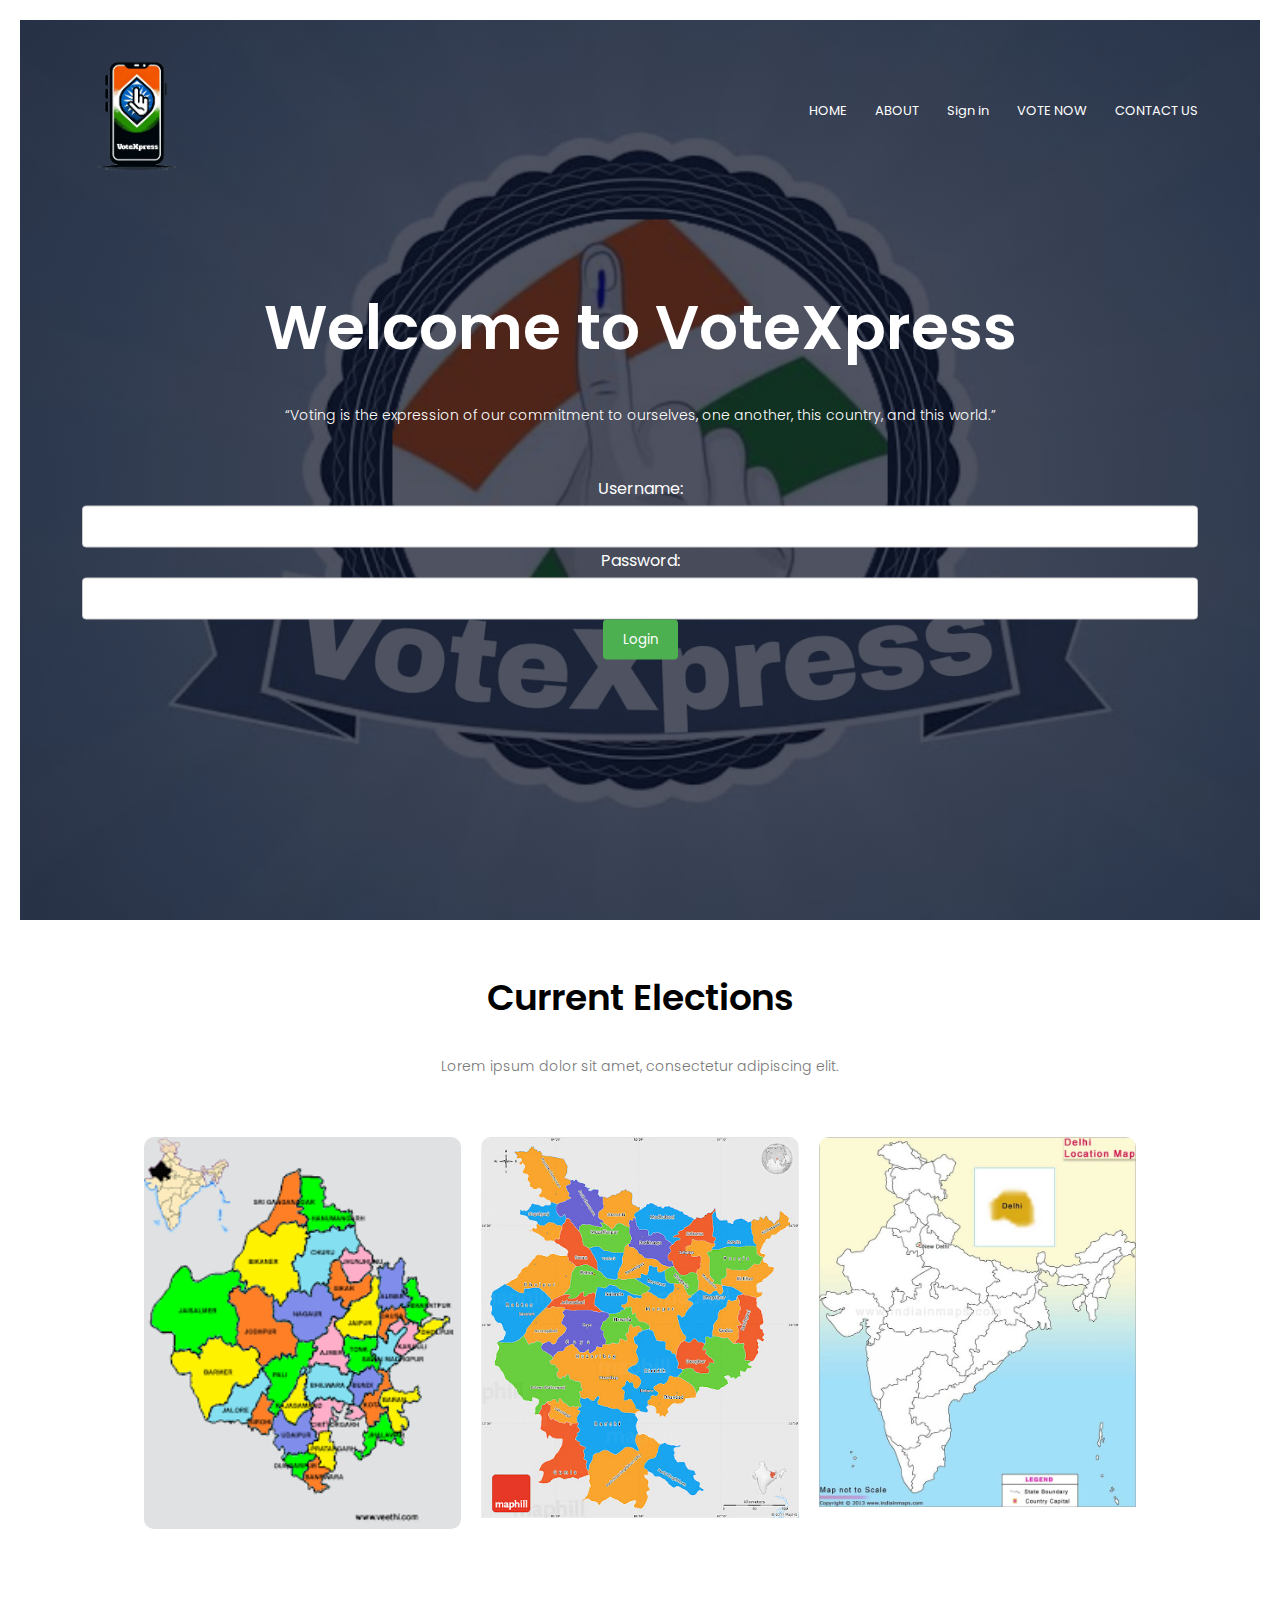
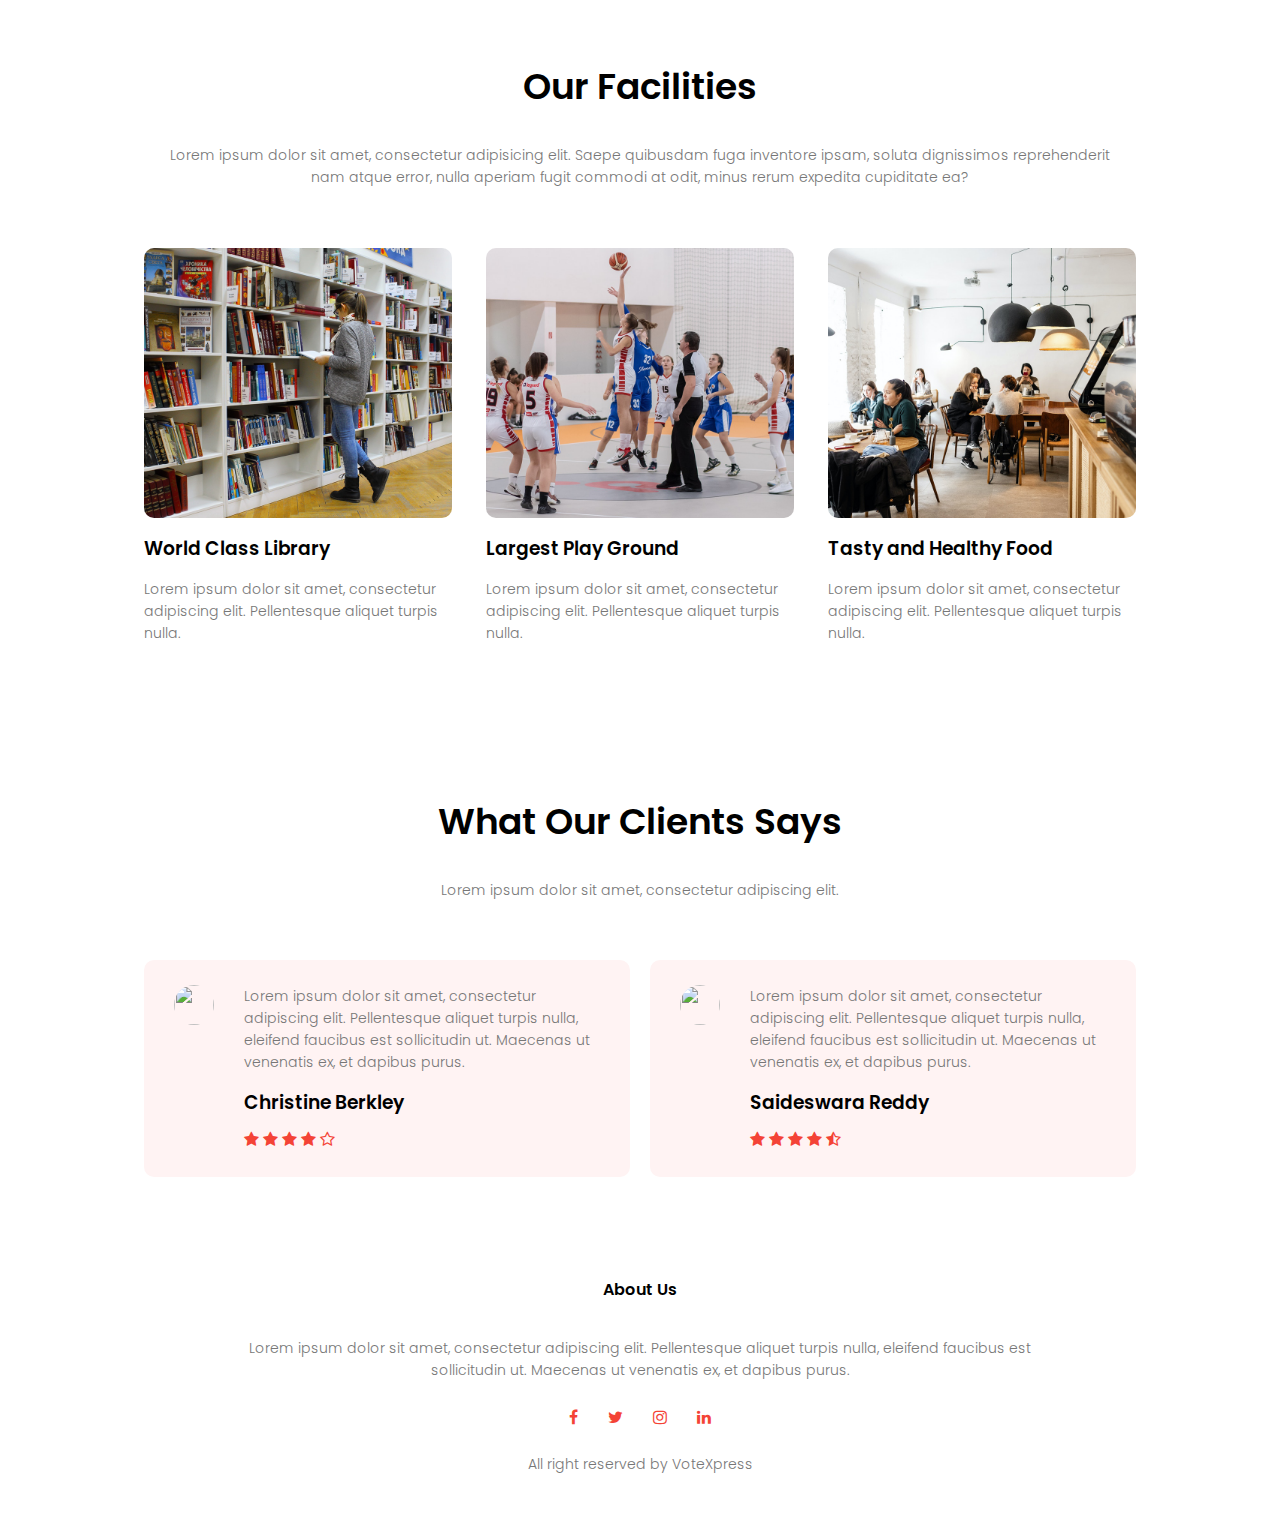
==== index.html @ 6b078994 "initiation of votexpress" ====
<html>
<head>
<meta name="viewport" content="width=device-width, initial-scale=1.0">
<title>VoteXpress - Vote from Home</title>
<link rel="stylesheet" href="style.css">
<link href="https://fonts.googleapis.com/css?family=Poppins:100,200,300,400,600,700&display=swap" rel="stylesheet">
<link rel="stylesheet" href="https://stackpath.bootstrapcdn.com/font-awesome/4.7.0/css/font-awesome.min.css"> 
<link rel="icon" type="images/logo_transparent" href="favicon.ico">

</head>
<body>
    <section class="header">
        
        <nav>
            <a href="index.html"><img src="images/logo_transparent .png"></a>
            <div class="nav-links" id="navLinks">  
                <i class="fa fa-close" onclick="hideMenu()"></i>
                <ul>
                    <li><a href="index.html">HOME</a></li>
                    <li><a href="about.html">ABOUT</a></li>
                    <li><a href="signin.html">Sign in</a></li>
                    <li><a href="votenow.html">VOTE NOW</a></li>
                    <li><a href="contact.html">CONTACT US</a></li>
                </ul>
            </div>
            <i class="fa fa-bars" onclick="showMenu()"></i>
        </nav>
        
        <div class="text-box">
            <h1>Welcome to <span id="span">VoteXpress</span></h1>
            <p>“Voting is the expression of our commitment to ourselves, one another, this country, and this world.”</p>

            <form action="/login" method="post"> <label for="username">Username:</label>
                <input type="text" id="username" name="username" required><br>
        
                <label for="password">Password:</label>
                <input type="password" id="password" name="password" required><br>
        
                <button type="submit">Login</button>
            </form>
        </div>
    </section>

    
    
    <section class="campus">
        <h1>Current Elections</h1>
        <p>Lorem ipsum dolor sit amet, consectetur adipiscing elit.</p>
            <div class="row">
                <div class="campus-col">
                    <img src="images/rajasthan.png">
                    <div class="layer">
                        <h3>RAJASTHAN</h3>
                    </div>
                </div>
                <div class="campus-col">
                    <img src="images/bihar.jpeg">
                    <div class="layer">
                        <h3>BIHAR</h3>
                    </div>
                </div>
                <div class="campus-col">
                    <img src="images/DELHI.jpeg">
                    <div class="layer">
                        <h3>DELHI</h3>
                    </div>
                </div>
                
            </div>
    </section>
    
<!---------- Facilities ---------->
    
    <section class="facility">
        <h1>Our Facilities</h1>
        <p>Lorem ipsum dolor sit amet, consectetur adipisicing elit. Saepe quibusdam fuga inventore ipsam, soluta dignissimos reprehenderit nam atque error, nulla aperiam fugit commodi at odit, minus rerum expedita cupiditate ea?</p>
            <div class="row">
                <div class="facility-col">
                    <img src="images/library.png">
                    <h3>World Class Library</h3>
                    <p>Lorem ipsum dolor sit amet, consectetur adipiscing elit. Pellentesque aliquet turpis nulla.</p>
                </div>
                <div class="facility-col">
                    <img src="images/basketball.png">
                    <h3>Largest Play Ground</h3>
                    <p>Lorem ipsum dolor sit amet, consectetur adipiscing elit. Pellentesque aliquet turpis nulla.</p>
                </div>
                <div class="facility-col">
                    <img src="images/cafeteria.png">
                    <h3>Tasty and Healthy Food</h3>
                    <p>Lorem ipsum dolor sit amet, consectetur adipiscing elit. Pellentesque aliquet turpis nulla.</p>
                </div>
            </div>
    </section>
    
    
<!---------- testimonials ---------->
    
    <section class="testimonials">
        <h1>What Our Clients Says</h1>
        <p>Lorem ipsum dolor sit amet, consectetur adipiscing elit.</p>
            <div class="row">
                <div class="testimonial-col">
                    <img src="images/user1.jpg">
                    <div> 
                        <p>Lorem ipsum dolor sit amet, consectetur adipiscing elit. Pellentesque aliquet turpis nulla, eleifend faucibus est sollicitudin ut. Maecenas ut venenatis ex, et dapibus purus.</p>
                        <h3>Christine Berkley</h3>
                        <i class="fa fa-star"></i>
                        <i class="fa fa-star"></i>
                        <i class="fa fa-star"></i>
                        <i class="fa fa-star"></i>
                        <i class="fa fa-star-o"></i>
                    </div>
                </div>
                <div class="testimonial-col">
                    <img src="images/">
                    <div>
                        <p>Lorem ipsum dolor sit amet, consectetur adipiscing elit. Pellentesque aliquet turpis nulla, eleifend faucibus est sollicitudin ut. Maecenas ut venenatis ex, et dapibus purus.</p>
                        <h3>Saideswara Reddy</h3>
                        <i class="fa fa-star"></i>
                        <i class="fa fa-star"></i>
                        <i class="fa fa-star"></i>
                        <i class="fa fa-star"></i>
                        <i class="fa fa-star-half-o"></i>
                    </div>
                </div>
                
            </div>
    </section>
    

<!-------- footer ---------->

<section class="footer">
        <h4>About Us</h4>
        <p>Lorem ipsum dolor sit amet, consectetur adipiscing elit. Pellentesque aliquet turpis nulla, eleifend faucibus est<br>sollicitudin ut. Maecenas ut venenatis ex, et dapibus purus.</p>
        <div class="icons">
            <a href=""><i class="fa fa-facebook"></i></a>
            <a href=""><i class="fa fa-twitter"></i></a>
            <a href=""><i class="fa fa-instagram"></i></a>
            <a href=""><i class="fa fa-linkedin"></i></a>
            
        </div>
        <a href="" class="footer-link"><p> All right reserved by VoteXpress</p></a>
</section>    
  
  
<!----JavaScript for toggle menu---->
<script>
    var navLinks = document.getElementById("navLinks");

    function showMenu() {
        navLinks.style.right = "0";
    }

    function hideMenu() {
        navLinks.style.right = "-200px";
    }
</script> 
    
</body>
</html>
---- style.css ----
* {
    margin: 0;
    padding: 0;
    font-family: 'Poppins', sans-serif;
}

.header {
    min-height: 100vh;
    width: 100%;
    background-image: linear-gradient(rgba(4, 9, 30, 0.7), rgba(4, 9, 30, 0.7)), url(images/background2.jpeg);
    background-position: center;
    background-size: cover;
    position: relative;
    overflow: hidden;
}

nav {
    display: flex;
    padding: 2% 4%;
    justify-content: space-between;
    align-items: center;
}

nav img {
    width: 135px;
}

.nav-links {
    flex: 1;
    text-align: right;
}

.span {
    color: coral;

}

.nav-links ul li {
    list-style: none;
    display: inline-block;
    padding: 8px 12px;
    position: relative;
}

.nav-links ul li a {
    color: #fff;
    text-decoration: none;
    font-size: 13px;
}

.nav-links ul li::after {
    content: '';
    width: 0%;
    height: 2px;
    background: #f44336;
    display: block;
    margin: auto;
    transition: .5s;
}

.nav-links ul li:hover::after {
    width: 100%;
}

nav .fa {
    display: none;
}

.text-box {
    width: 90%;
    color: #fff;
    position: absolute;
    top: 50%;
    left: 50%;
    transform: translate(-50%, -50%);
    text-align: center;
}

.text-box h1 {
    font-size: 62px;
}

.text-box p {
    margin: 20px 0 40px;
    font-size: 14px;
    color: #fff;
}

.hero-btn {
    display: inline-block;
    text-decoration: none;
    color: #fff;
    border: 1px solid #fff;
    padding: 12px 34px;
    font-size: 13px;
    background: transparent;
    position: relative;
    cursor: pointer;
    transition: 1s;
}

.hero-btn:hover {
    border: 1px solid #f44336;
    background: #f44336;
}


@media(max-width: 700px) {
    .nav-links ul li {
        display: block;
    }

    .nav-links {
        position: fixed;
        background: #f44336;
        height: 100vh;
        width: 200px;
        top: 0;
        right: -200px;
        text-align: left;
        z-index: 2;
        transition: 0.5s;
    }

    .nav-links ul {
        padding: 30px;
    }

    nav .fa {
        display: block;
        color: #fff;
        margin: 10px;
        font-size: 22px;
        cursor: pointer;
    }

    .text-box h1 {
        font-size: 20px;
    }
}

/*---------- course --------*/

.course {
    width: 80%;
    margin: auto;
    text-align: center;
    padding-top: 100px;
}

h1 {
    font-size: 36px;
    font-weight: 600;
}

p {
    color: #777;
    font-size: 14px;
    font-weight: 300;
    line-height: 22px;
    padding: 10px;
}

.row {
    margin-top: 5%;
    display: flex;
    justify-content: space-between;
}

.course-col {
    flex-basis: 31%;
    background: #fff3f3;
    border-radius: 10px;
    margin-bottom: 5%;
    padding: 20px 12px;
    box-sizing: border-box;
    transition: .5s;
}

h3 {
    text-align: center;
    font-weight: 600;
    margin: 10px 0;
}

.course-col:hover {
    box-shadow: 0 0 20px 0px rgba(0, 0, 0, 0.2);
}

@media (max-width:700px) {
    .row {
        flex-direction: column;
    }
}

/*---------------- campus ----------------*/

.campus {
    width: 80%;
    margin: auto;
    text-align: center;
    padding-top: 50px;
}

.campus-col {
    flex-basis: 32%;
    border-radius: 10px;
    margin-bottom: 30px;
    position: relative;
    overflow: hidden;
}

.campus-col img {
    width: 100%;
}

.layer {
    background: transparent;
    height: 100%;
    width: 100%;
    top: 0;
    left: 0;
    position: absolute;
    transition: .5s;
}

.layer:hover {
    background: rgba(226, 0, 0, 0.7);
}

.layer h3 {
    width: 100%;
    font-weight: 500;
    color: #fff;
    font-size: 26px;
    bottom: 0;
    left: 50%;
    transform: translateX(-50%);
    position: absolute;
    opacity: 0;
    transition: .5s;
}

.layer:hover h3 {
    bottom: 49%;
    opacity: 1;
}

/*-------------- Facilities ----------------*/

.facility {
    width: 80%;
    margin: auto;
    text-align: center;
    padding-top: 100px;
}

.facility-col {
    flex-basis: 31%;
    border-radius: 10px;
    margin-bottom: 5%;
    text-align: left;
}

.facility-col img {
    width: 100%;
    border-radius: 10px;
}

.facility-col p {
    padding: 0;
}

.facility-col h3 {
    margin-top: 16px;
    margin-bottom: 15px;
    text-align: left;
}

/*---------------- testimonials ------------------*/

.testimonials {
    width: 80%;
    margin: auto;
    padding-top: 100px;
    text-align: center;
}

.testimonial-col {
    flex-basis: 44%;
    border-radius: 10px;
    margin-bottom: 5%;
    text-align: left;
    background: #fff3f3;
    padding: 25px;
    cursor: pointer;
    display: flex;
}

.testimonial-col img {
    height: 40px;
    margin-left: 5px;
    margin-right: 30px;
    border-radius: 50%;
}

.testimonial-col p {
    padding: 0;
}

.testimonial-col h3 {
    margin-top: 15px;
    text-align: left;
}

.testimonial-col .fa {
    color: #f44336;
}

@media(max-width:700px) {
    .testimonial-col img {
        margin-left: 0px;
        margin-right: 15px;
    }
}

/*-------- Call To Action ----------*/


.cta {
    margin: 100px auto;
    width: 80%;
    background-image: linear-gradient(rgba(0, 0, 0, 0.7), rgba(0, 0, 0, 0.7)), url(images/banner2.jpg);
    background-position: center;
    background-size: cover;
    border-radius: 10px;
    text-align: center;
    padding: 100px 0;
}

.cta h1 {
    color: #fff;
    margin-bottom: 40px;
    padding: 0;
}

@media(max-width:700px) {
    .cta h1 {
        font-size: 24px;
    }
}

/*--------------Footer---------------*/

.footer {
    width: 100%;
    text-align: center;
    padding: 30px 0;
}

.footer h4 {
    margin-bottom: 25px;
    margin-top: 20px;
    font-weight: 600;
}

.icons .fa {
    color: #f44336;
    margin: 0 13px;
    cursor: pointer;
    padding: 18px 0;
}

.fa-heart-o {
    color: #f44336;
}


/*--------------- About Us Page --------------*/


.sub-header {
    height: 50vh;
    width: 100%;
    background-image: linear-gradient(rgba(4, 9, 30, 0.7), rgba(4, 9, 30, 0.7)), url(images/about\ us.jpeg);
    background-position: center;
    background-size: cover;
    text-align: center;
    color: #fff;
}

.sub-header h1 {
    margin-top: 100px;
}

.about-us {
    width: 80%;
    margin: auto;
    padding-top: 80px;
    padding-bottom: 50px;
}

.about-col {
    flex-basis: 48%;
    padding: 30px 2px;
}

.about-col h1 {
    padding-top: 0;
}

.about-col p {
    padding: 15px 0 25px;
}

.hero-btn.red-btn {
    border: 1px solid #f44336;
    background: transparent;
    color: #f44336;
}

.hero-btn.red-btn:hover {
    border: 1px solid #f44336;
    background: #f44336;
    color: #fff;
}

.hero-btn.red-btn::after {
    background: #f44336;
}

.hero-btn.red-btn::before {
    background: #f44336;
}

.content-image {
    flex-basis: 50%;
}

.about-col img {
    width: 100%;
}

/*---------- Blog Page -------------*/

.blog-content {
    width: 80%;
    margin: auto;
    padding: 60px 0;
}

.blog-left {
    flex-basis: 65%;
}

.blog-right {
    flex-basis: 32%;
}

.blog-left img {
    width: 100%;
}

.blog-left h2 {
    color: #222;
    font-weight: 600;
    margin: 30px 0;
}

.blog-left p {
    color: #999;
    padding: 0;
}

.blog-right h3 {
    background: #f44336;
    color: #fff;
    padding: 7px 0;
    font-size: 16px;
    margin-bottom: 20px;
}

.blog-right div {
    display: flex;
    align-items: center;
    justify-content: space-between;
    color: #555;
    padding: 8px;
    box-sizing: border-box;
}

.comment-box {
    border: 1px solid #ccc;
    margin: 50px 0;
    padding: 10px 20px;
}

.comment-box h3 {
    text-align: left;
}

.comment-form input,
.comment-form textarea {
    width: 100%;
    padding: 10px;
    margin: 15px 0;
    box-sizing: border-box;
    border: none;
    outline: none;
    background: #f0f0f0;
}

.comment-form button {
    margin: 10px 0;
}


@media (max-width:700px) {
    .sub-header h1 {
        font-size: 24px;
    }
}


/*------- Contact Us Page ------------*/

.location {
    width: 80%;
    margin: auto;
    padding: 80px 0;
}

.location iframe {
    width: 100%;
}

.contact-us {
    width: 80%;
    margin: auto;
}

.contact-col {
    flex-basis: 48%;
    margin-bottom: 30px;
}

.contact-col div {
    display: flex;
    align-items: center;
    margin-bottom: 40px;
}

.contact-col div .fa {
    font-size: 28px;
    color: #f44336;
    margin: 10px;
    margin-right: 30px;
}

.contact-col div p {
    padding: 0;
}

.contact-col div h5 {
    font-size: 20px;
    margin-bottom: 5px;
    color: #555;
    font-weight: 400;

}

.contact-col input,
.contact-col textarea {
    width: 100%;
    padding: 15px;
    margin-bottom: 17px;
    outline: none;
    border: 1px solid #ccc;
}

.footer-link {
    text-decoration: none;
    color: #777;
}

/*Sign in page.......... */

body {
    font-family: Arial, sans-serif;
    margin: 0;
    padding: 20px;


}

h1 {
    text-align: center;
    margin-bottom: 20px;
}

.form-group {
    margin-bottom: 10px;
    display: flex;
}

label {
    display: block;
    margin-bottom: 5px;
}

input[type="text"],
input[type="email"],
input[type="tel"],
input[type="password"] {
    width: 100%;
    padding: 10px;
    box-sizing: border-box;
    border: 1px solid #ccc;
    border-radius: 4px;
}

button[type="submit"] {
    background-color: #4CAF50;
    color: white;
    padding: 10px 20px;
    border: none;
    border-radius: 4px;
    cursor: pointer;
}

button[type="submit"]:hover {
    background-color: #45A049;
}

body {
    font-family: Arial, sans-serif;
    margin: 0;
    padding: 20px;
}

h1 {
    text-align: center;
    margin-bottom: 20px;
}

.container {
    display: flex;
    justify-content: center;
    align-items: center;
    min-height: 100vh;
}

.form-group {
    margin-bottom: 15px;
}

/* ... rest of the CSS styles */
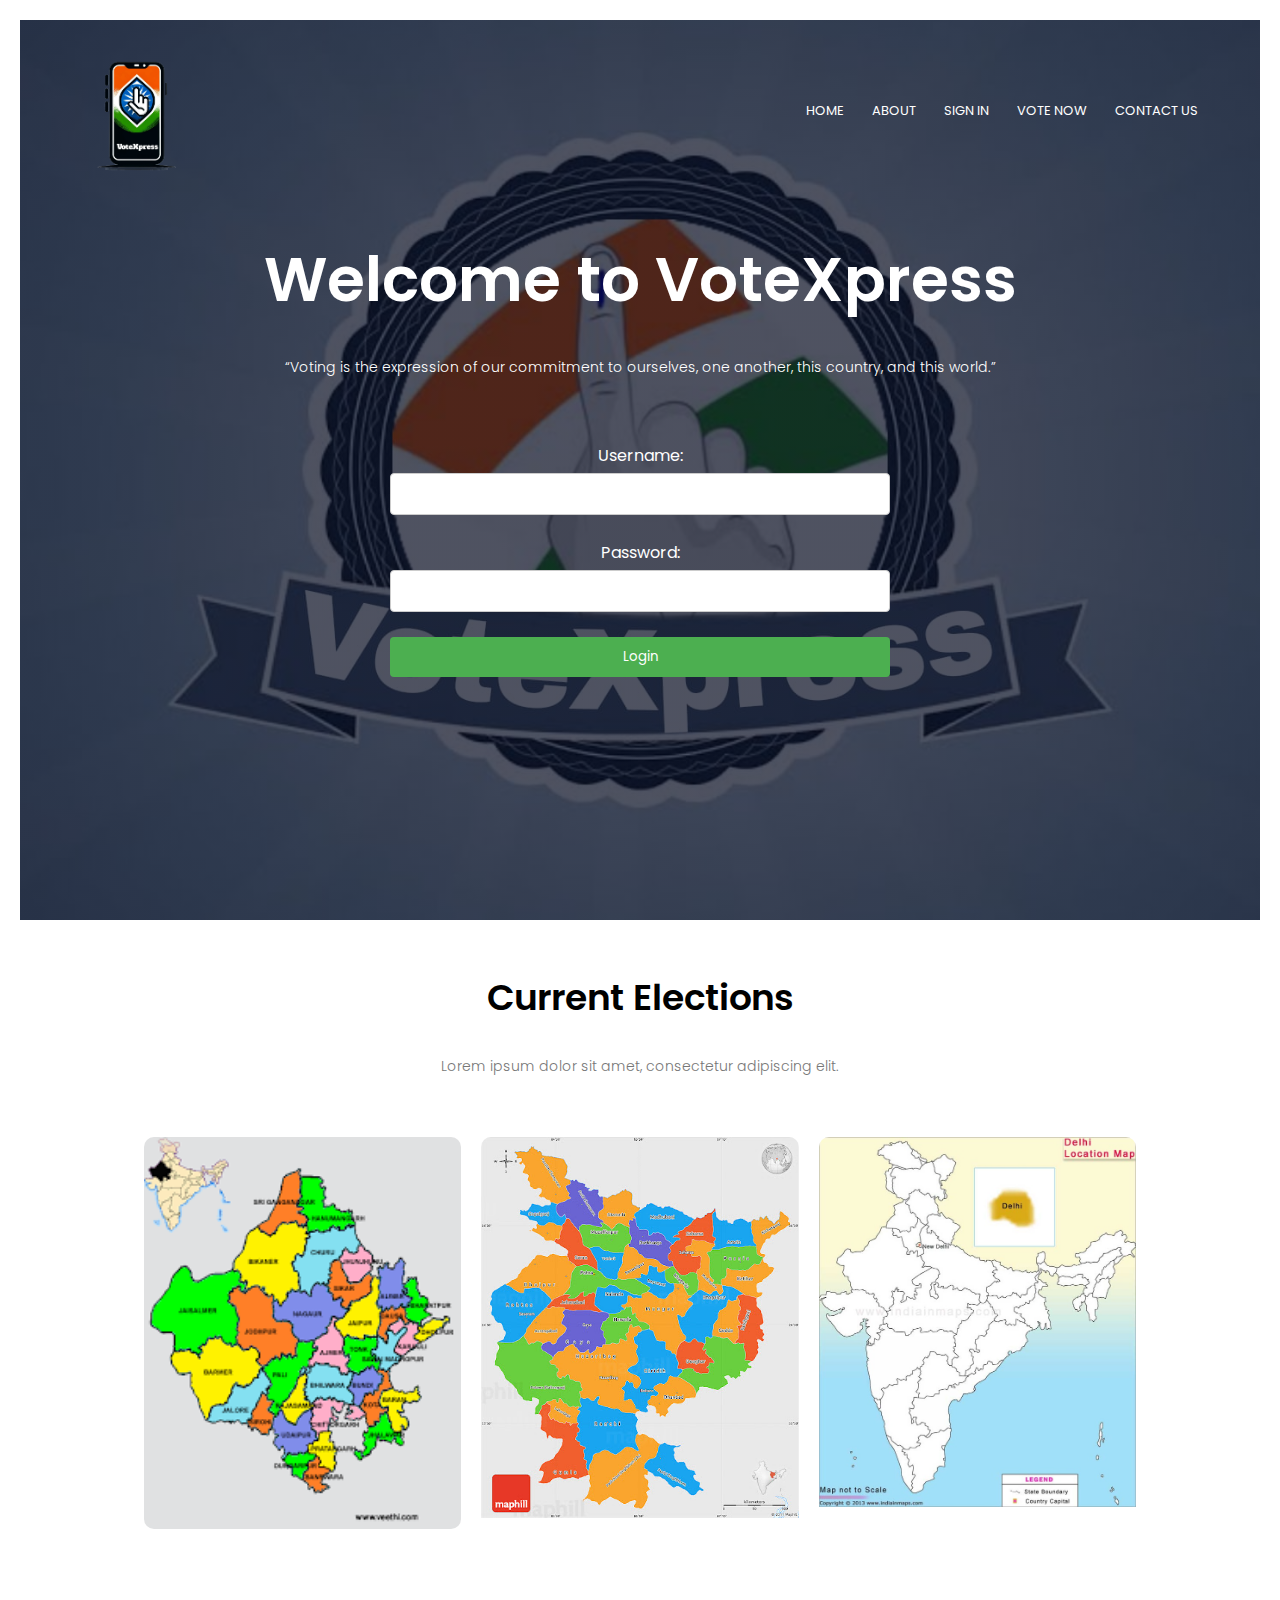
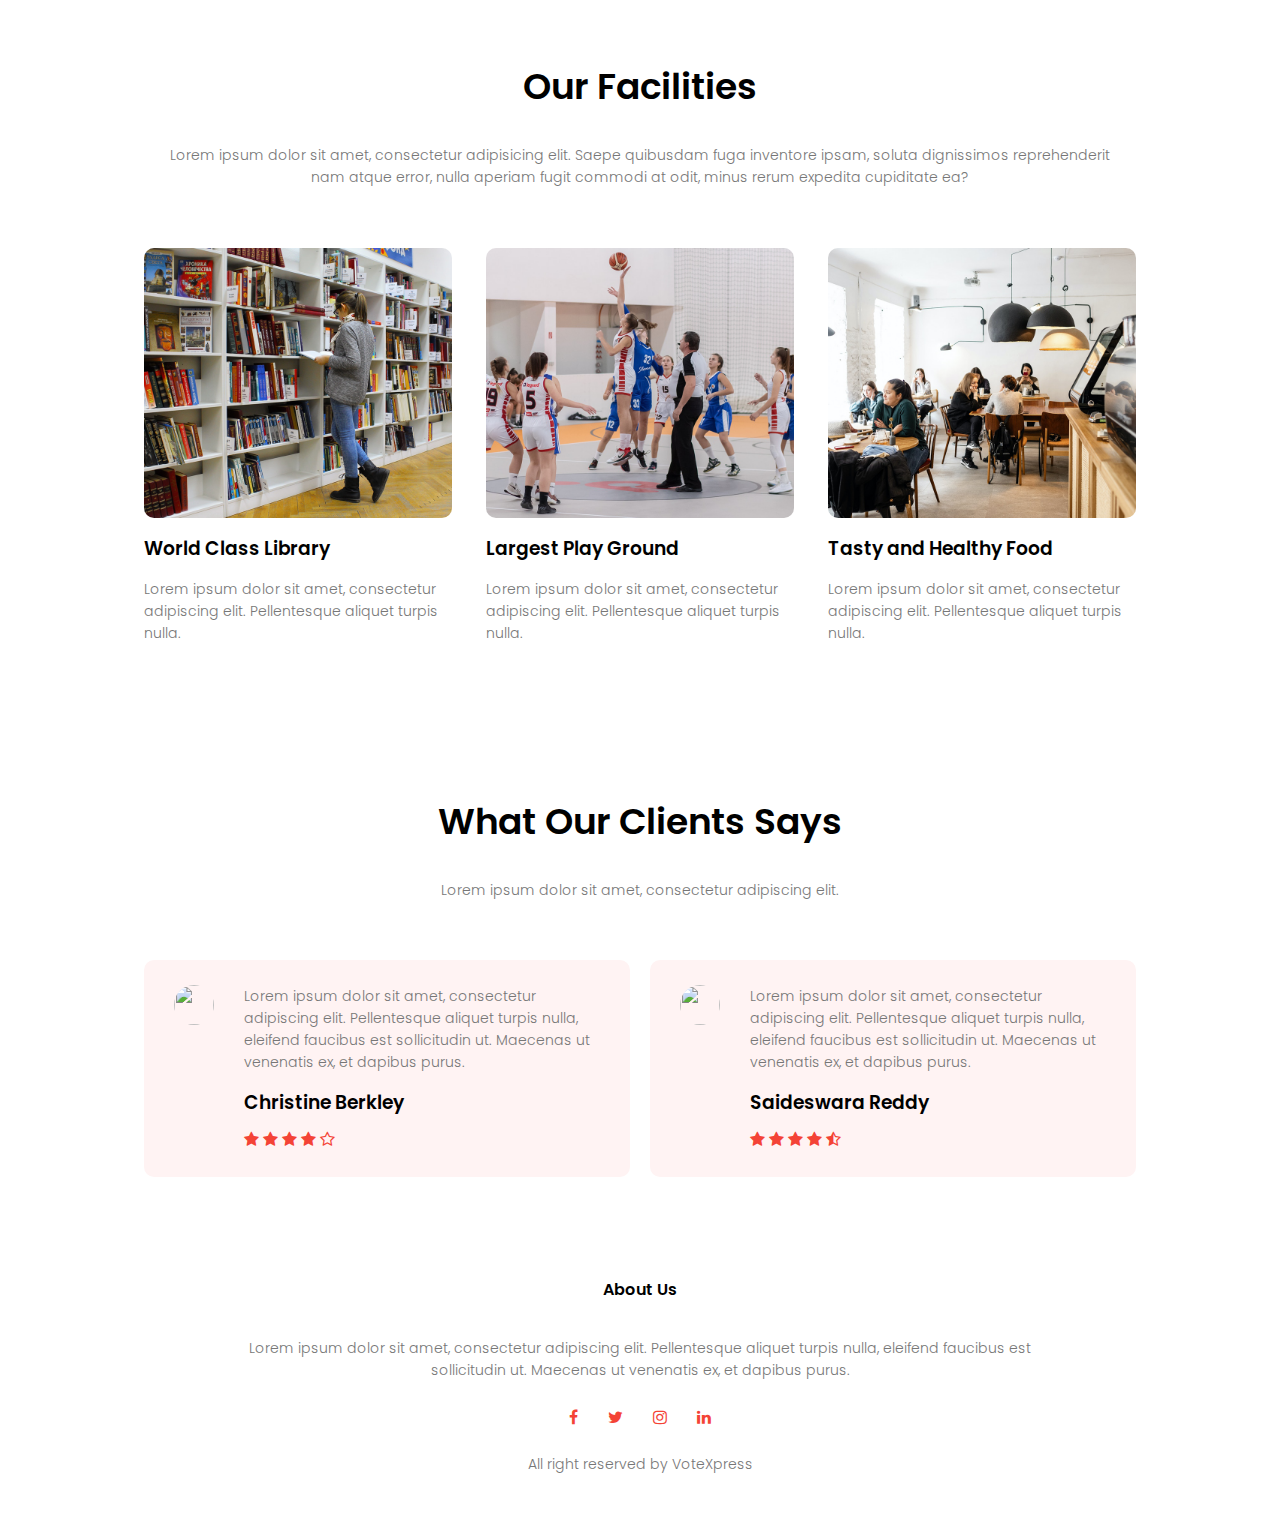
==== commit a9bd9959: "sign in page added" ====
--- a/index.html
+++ b/index.html
@@ -18,7 +18,7 @@
                 <ul>
                     <li><a href="index.html">HOME</a></li>
                     <li><a href="about.html">ABOUT</a></li>
-                    <li><a href="signin.html">Sign in</a></li>
+                    <li><a href="signin.html">SIGN IN</a></li>
                     <li><a href="votenow.html">VOTE NOW</a></li>
                     <li><a href="contact.html">CONTACT US</a></li>
                 </ul>
@@ -30,7 +30,7 @@
             <h1>Welcome to <span id="span">VoteXpress</span></h1>
             <p>“Voting is the expression of our commitment to ourselves, one another, this country, and this world.”</p>
 
-            <form action="/login" method="post"> <label for="username">Username:</label>
+            <form action="/login" class="form-group" method="post"> <label for="username">Username:</label>
                 <input type="text" id="username" name="username" required><br>
         
                 <label for="password">Password:</label>
@@ -43,7 +43,7 @@
 
     
     
-    <section class="campus">
+    <section class="elections">
         <h1>Current Elections</h1>
         <p>Lorem ipsum dolor sit amet, consectetur adipiscing elit.</p>
             <div class="row">
--- a/style.css
+++ b/style.css
@@ -195,7 +195,7 @@
 
 /*---------------- campus ----------------*/
 
-.campus {
+.elections {
     width: 80%;
     margin: auto;
     text-align: center;
@@ -599,7 +599,7 @@
 }
 
 .form-group {
-    margin-bottom: 10px;
+    margin-bottom: 15px;
     display: flex;
 }
 
@@ -652,6 +652,16 @@
 
 .form-group {
     margin-bottom: 15px;
+    display: flex;
+    flex-direction: column;
+    justify-items: center;
+    width: 500px;
+    display: inline-flex;
+    padding: 15px 25px;
+
+
+
+
 }
 
 /* ... rest of the CSS styles */